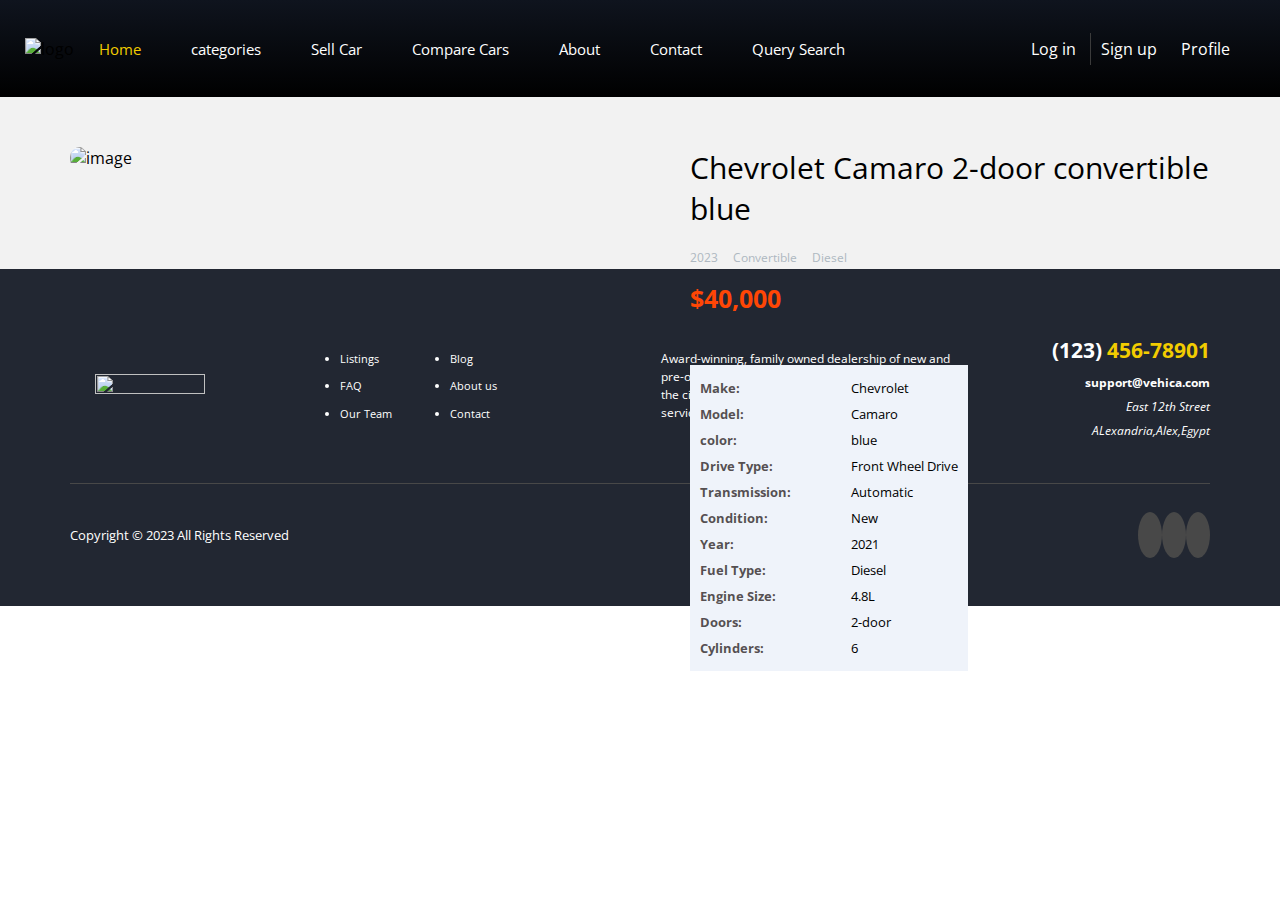
==== car-view.html @ 2817df25 "Upload The Design" ====
<!DOCTYPE html>
<html lang="en">

<head>
  <meta charset="UTF-8">
  <meta http-equiv="X-UA-Compatible" content="IE=edge">
  <meta name="viewport" content="width=device-width, initial-scale=1.0">
  <title>Car DSS Project</title>
  <!-- Render all elements normally -->
  <link rel="stylesheet" href="css/normalize.css">
  <!-- Fonts awesome library -->
  <link rel="stylesheet" href="css/all.min.css">
  <!-- main template css file -->
  <link rel="stylesheet" href="css/cars.css">
  <!-- Fonts -->
  <link rel="preconnect" href="https://fonts.googleapis.com">
  <link rel="preconnect" href="https://fonts.gstatic.com" crossorigin>
  <link
    href="https://fonts.googleapis.com/css2?family=Cairo:wght@700&family=Jomhuria&family=Open+Sans:wght@400;700&family=Work+Sans:wght@200;300;400;500;600;700;800&display=swap"
    rel="stylesheet">
</head>

<body>

  <!-- Start Header -->
  <header>
    <!-- <div class="container"> -->
    <a href="#" class="logo">
      <img src="images/logo.png" alt="logo">
    </a>
    <nav>
      <i class="fa-solid fa-bars toggle-menu"></i>
      <ul>
        <li><a class="active" href="index.html">Home</a></li>
        <li><a href="#categories">categories</a></li>
        <li><a href="Sell-Car.html">Sell Car</a></li>
        <li><a href="Compare-Cars.html">Compare Cars</a></li>
        <li><a href="#About">About</a></li>
        <li><a href="#contact">Contact</a></li>
        <li><a href="query.html">Query Search</a></li>
      </ul>
      <div class="form">
        <i class="fa-regular fa-user"></i>
        <a href="login.html">Log in</a>
        <a class="wall" href="sign-up.html">Sign up</a>
        <a href="profile.html">Profile</a>
      </div>
    </nav>
    <!-- </div> -->
  </header>
  <!-- End Header -->
  <!-- Start Car view  -->

  <div class="car-view">
    <div class="container">
      <div class="car-card">
        <img src="images/img-1.jpg" alt="image">
        <div class="car-info">
          <h2>Chevrolet Camaro 2-door convertible blue</h2>
          <ul class="active">
            <li>2023</li>
            <li>Convertible</li>
            <li>Diesel</li>
          </ul>
          <span>$40,000</span>
          <div class="car-details">
            <ul class="title">
              <li>Make:</li>
              <li>Model:</li>
              <li>color:</li>
              <li>Drive Type:</li>
              <li>Transmission:</li>
              <li>Condition:</li>
              <li>Year:</li>
              <li>Fuel Type:</li>
              <li>Engine Size:</li>
              <li>Doors:</li>
              <li>Cylinders:</li>
            </ul>
            <ul class="specs">
              <li>Chevrolet</li>
              <li>Camaro</li>
              <li>blue</li>
              <li>Front Wheel Drive</li>
              <li>Automatic</li>
              <li>New</li>
              <li>2021</li>
              <li>Diesel</li>
              <li>4.8L</li>
              <li>2-door</li>
              <li>6</li>
            </ul>
          </div>
        </div>
      </div>
    </div>
  </div>
  <!-- End Car view  -->
  <!-- Start Footer -->
  <div class="footer">
    <div class="container">
      <div class="content">
        <img src="images/logo.png" alt="">
        <ul>
          <li>Listings</li>
          <li>Blog</li>
          <li>FAQ</li>
          <li>About us</li>
          <li>Our Team</li>
          <li>Contact</li>
        </ul>
        <p>Award-winning, family owned dealership of new and pre-owned vehicles with several locations across the city.
          Lowest prices and the best customer service guaranteed.</p>
        <div class="info">
          <div class="phone">(123) <span> 456-78901 </span></div>
          <h4>support@vehica.com</h4>
          <address>East 12th Street <br> ALexandria,Alex,Egypt</address>
        </div>
      </div>
      <div class="bottom-footer">
        <p class="copyright"> Copyright &copy; 2023 All Rights Reserved</p>
        <div class="social-icons">
          <i class="fa-brands fa-facebook-f"></i>
          <i class="fa-brands fa-github"></i>
          <i class="fa-brands fa-linkedin-in"></i>
        </div>
      </div>
    </div>
  </div>
  <!-- End Footer -->

</body>

</html>
---- css/cars.css ----
/* Start Variables */
:root {
  --main-color: #f2cc00;
  --secondary-color: #ff4605;
  --section-padding: 60px;
}

/* End Variables */
/* Start global rules */
* {
  -webkit-box-sizing: border-box;
  -moz-box-sizing: border-box;
  box-sizing: border-box;
  padding: 0;
  margin: 0;
}

html {
  scroll-behavior: smooth;
}

body {
  font-family: "open sans", sans-serif;

}

ul {
  list-style: none;
}

input {
  outline: none;
  caret-color: var(--secondary-color);
}

a {
  text-decoration: none;
  color: inherit;
}

.container {
  padding-left: 15px;
  padding-right: 15px;
  margin-left: auto;
  margin-right: auto;
}

/* Small */
@media (min-width: 768px) {
  .container {
    width: 750px;
  }
}

/* Medium */
@media (min-width: 992px) {
  .container {
    width: 970px;
  }
}

/* Large */
@media (min-width: 1200px) {
  .container {
    width: 1170px;
  }
}

/* End global rules */
.main-heading {
  text-align: center;

}

.main-heading h2 {
  font-weight: normal;
  font-size: 40px;
  position: relative;
  margin-bottom: 70px;
  text-transform: uppercase;
}

.main-heading h2::before {
  content: "";
  position: absolute;
  left: 50%;
  transform: translateX(-50%);
  height: 2px;
  width: 100px;
  background-color: #333;
  bottom: -30px;

}

.main-heading h2::after {
  content: "";
  position: absolute;
  left: 50%;
  transform: translateX(-50%);
  width: 14px;
  height: 14px;
  border-radius: 50%;
  border: 2px solid #333;
  bottom: -38px;
  background-color: white;
}

.main-heading p {
  width: 550px;
  margin: 0 auto 100px;
  max-width: 100%;
  line-height: 2;
  color: #777;
}

/* End Components */
/* Start header */
header {
  position: relative;
  left: 0;
  width: 100%;
  position: sticky;
  display: flex;
  justify-content: space-between;
  align-items: center;
  min-height: 97px;
  background-image: linear-gradient(to top, #000000, #0f141e);
}

header .logo img {
  height: 80px;
  width: 110px;
  margin-left: 25px;
}

@media (max-width: 991px) {
  header .logo img {
    margin: 0;
    position: absolute;
    left: 50%;
    right: 50%;
    transform: translate(-50%, -50%);
  }
}

header nav {

  flex: 1;
  display: flex;
  align-items: center;
  justify-content: flex-start;
}

header nav .toggle-menu {
  color: var(--secondary-color);
  font-size: 22px;
  margin-left: 20px;
  cursor: pointer;
}

@media (min-width:992px) {
  header nav .toggle-menu {
    display: none;
  }

}

header nav ul {
  display: flex;
  position: relative;
  transition: 0.3s;
}




header nav ul a {
  padding: 25px;
  display: block;
  color: white;
  text-decoration: none;
  font-size: 15px;
  transition: 0.2s;
  position: relative;
  z-index: 2;
}



@media (max-width: 991px) {

  header nav ul {
    display: none;
  }

  header nav .bars .toggle-menu:hover+ul {
    display: flex;
    flex-direction: column;
    position: absolute;
    top: 70%;
    left: 0;
    width: 100%;
    background-color: rgb(0 0 0 / 50%);
  }

  header nav ul ul:hover {
    display: flex;
  }

  header nav ul a:hover {
    padding-left: 25px;
  }

  header nav ul a {
    padding: 15px !important;
  }

  header nav ul::before {
    content: "";
    border: 10px solid;
    border-color: transparent transparent var(--secondary-color) transparent;
    position: absolute;
    left: 20px;
    top: -20px;
  }
}


header nav ul a.active {
  color: var(--main-color);
}

header nav ul a:hover {
  color: var(--main-color);
  /* border-top: 1px solid var(--main-color); */
  padding-top: 20px;
}

nav .form {
  position: absolute;
  right: 0px;
  top: 50%;
  transform: translatey(-50%);
  margin-right: 40px;
}


header .form i {
  color: var(--main-color);
  position: absolute;
  font-size: 20px;
  top: 50%;
  transform: translateY(-50%);
  right: 225px;
}

@media (max-width: 991px) {
  header .form i {
    position: absolute;
    right: 0;
  }
}

nav .form a {
  text-decoration: none;
  padding: 5px 10px;
  color: white;
}

nav .form a:hover {
  color: var(--main-color);
}

@media (max-width: 991px) {
  nav .form a {
    display: none;
  }
}

nav .form .wall {
  border-left: 1px solid #3b3b3b;
}


/* End header */
/* Start Home */
.home {
  min-height: 100vh;
  background-color: black;
  background-image: url("../images/bg-suv.jpg");
  background-size: cover;
  position: relative;
}



.home .overlay {
  position: absolute;
  left: 0;
  top: 0;
  width: 100%;
  height: 100%;
  background-color: rgb(0 0 0 / 10%);
}

.home .box {
  position: absolute;
  left: 20%;
  top: 50%;
  transform: translateY(-50%);
  width: 50%;
  padding: 50px;
  color: white;
  display: flex;
  justify-content: flex-end;
  flex-direction: column;
}

@media (max-width: 767px) {
  .home .box {
    position: absolute;
    left: 0;
  }

  .home .box .text h2 {
    width: 400px;
    font-size: 20px;
    line-height: 1;

  }
}

.home .box .text {
  max-width: 400px;
}

.home .box .text h2 {
  font-size: 50px;
  font-weight: normal;
  line-height: 1.5;
  margin-bottom: 20px;
}

.home .box .text span {
  color: var(--main-color);
  font-weight: bold;
  line-break: auto;
}

.home .box .search-box {
  width: 300px;
  height: 350px;
  background-color: white;
  position: relative;
  border-radius: 5%;
  box-shadow: 5px 5px #6c6253;
}

.home .box .search-box ul {
  color: black;
  display: flex;
  justify-content: space-evenly;
  text-align: center;
  margin-bottom: 30px;
  cursor: pointer;
}

.home .box .search-box ul li {
  padding: 15px 36px;
  font-weight: normal;
  font-size: 15px;
  transition: 0.3s;
  border-bottom: 1px solid #3b3b3b30;
}

.home .box .search-box ul li:hover {
  color: var(--main-color);
}

.home .box .search-box ul li.active {
  border-right: 1px solid #3b3b3b30;
  border-left: 1px solid #3b3b3b30;
}

.home .box .search-box .dropbox {
  border-bottom: 1px solid #3b3b3b30;
}

.home .box .search-box select {
  display: flex;
  flex-wrap: wrap;
  width: 230px;
  padding: 10px 15px;
  margin: 20px 35px;
  font-weight: normal;
  font-size: 12px;
  background-color: unset;
  color: black;
  border-radius: 6px;
  outline-color: var(--main-color);
}


.home .box .search-box .search {
  position: absolute;
  left: 50%;
  top: 87%;
  transform: translate(-50%, -50%);
  padding: 15px 20px;
  background-color: #f2cc00;
  text-decoration: none;
  border: none;
  border-radius: 10px;
  cursor: pointer;
  color: black;
  transition: 0.3s;
}

.home .box .search-box .search:hover {
  opacity: 0.85;
}

/* End Home */
/* Start popular listing  */
.popular-listing {
  padding-top: var(--section-padding);
  padding-bottom: var(--section-padding);
}


.popular-listing .container .text {
  display: flex;
  justify-content: space-between;
  margin-bottom: 30px;
}

.popular-listing .container .text h2 {
  font-size: 40px;
  font-weight: bold;
}

.popular-listing .container .text ul {
  display: flex;
  justify-content: flex-end;
  align-items: center;
}

.popular-listing .container .text p {
  text-decoration: none;
  font-size: 15px;
  color: black;
  padding: 14px 40px;
  margin-right: 20px;
  background-color: #eff0f1;
  border: 1px solid #eff0f1;
  border-radius: 16px;
  border: 1px solid var(--secondary-color);
  background-color: #ffece6;
}

.popular-listing .container .text ul button:hover {
  border: 1px solid var(--secondary-color);
  background-color: #ffece6;
}

.popular-listing .container .text ul button:focus {
  border: 1px solid var(--secondary-color);
  color: var(--secondary-color);
  background-color: #ffece6;
}

.popular-listing .container .imgs-container {
  display: flex;
  flex-wrap: wrap;
  justify-content: space-evenly;
}

.popular-listing .container .imgs-container .box {
  margin-top: 10px;
  margin-bottom: 10px;
  overflow: hidden;
  border-radius: 10px;
}

.popular-listing .container .imgs-container .box a {
  text-decoration: none;
  color: white;
}

.popular-listing .container .imgs-container .box img {
  width: 250px;
  border-radius: 5% 5% 0 0;
  transition: 0.5s;
}

.popular-listing .container .imgs-container .box img:hover {
  transform: scale(1.1);
}

.popular-listing .container .imgs-container .box .caption {
  color: white;
  background-color: #222732;
  margin-top: -4px;
  border-radius: 0 0 10px 10px;
  position: relative;
  z-index: 2;
}

.popular-listing .container .imgs-container .box .caption h4 {
  font-weight: normal;
  padding: 15px 10px;
  width: 250px;
  overflow: hidden;
}

.popular-listing .container .imgs-container .box .caption span {
  font-weight: bold;
  padding: 10px;
}

.popular-listing .container .imgs-container .box .caption span::before {
  content: '$';
  position: relative;
}

.popular-listing .container .imgs-container .box .caption ul {
  display: flex;
  justify-content: space-between;
  padding: 15px 5px;
  border-top: 1px solid #3b3b3b;
  margin: 10px;
  font-size: 12px;
}

.popular-listing .container .imgs-container .box li {
  padding: 5px 10px;
}

.popular-listing .container .imgs-container .box .caption ul li.active {
  background-color: var(--main-color);
  border-radius: 6px;
  color: black;
}

/* End popular listing  */
/* Start used-cars */
.used-cars {
  padding-top: var(--section-padding);
  padding-bottom: var(--section-padding);
  background-color: #eff3fa;
}

.used-cars .container .text {
  display: flex;
  justify-content: space-between;
  margin-bottom: 30px;
}

.used-cars .container .text h2 {
  font-size: 40px;
  font-weight: bold;
}

.used-cars .container .text ul {
  display: flex;
  justify-content: flex-end;
  align-items: center;
}

.used-cars .container .text p {
  text-decoration: none;
  font-size: 20px;
  color: black;
  padding: 14px 40px;
  margin-right: 20px;
  background-color: white;
  border-radius: 16px;
}

.used-cars .container .text ul button:hover {
  border: 1px solid var(--secondary-color);
  background-color: #ffece6;
}

.used-cars .container .text ul button:focus {
  border: 1px solid var(--secondary-color);
  color: var(--secondary-color);
  background-color: #ffece6;
}

.used-cars .container .imgs-container {
  display: flex;
  flex-wrap: wrap;
  justify-content: space-evenly;
}

.used-cars .container .imgs-container .box {
  margin-top: 10px;
  margin-bottom: 10px;
  overflow: hidden;
  border-radius: 10px;
}

.used-cars .container .imgs-container .box a {
  text-decoration: none;
  color: white;
}

.used-cars .container .imgs-container .box img {
  width: 250px;
  border-radius: 5% 5% 0 0;
  transition: 0.5s;
}

.used-cars .container .imgs-container .box img:hover {
  transform: scale(1.1);
}

.used-cars .container .imgs-container .box .caption {
  color: white;
  background-color: #222732;
  margin-top: -4px;
  border-radius: 0 0 10px 10px;
  position: relative;
  z-index: 2;
}

.used-cars .container .imgs-container .box .caption h4 {
  font-weight: normal;
  padding: 15px 10px;
  width: 250px;
  overflow: hidden;
}

.used-cars .container .imgs-container .box .caption span {
  font-weight: bold;
  padding: 10px;
}

.used-cars .container .imgs-container .box .caption span::before {
  content: '$';
  position: relative;
}

.used-cars .container .imgs-container .box .caption ul {
  display: flex;
  justify-content: space-between;
  padding: 15px 5px;
  border-top: 1px solid #3b3b3b;
  margin: 10px;
  font-size: 12px;
}

.used-cars .container .imgs-container .box li {
  padding: 5px 10px;
}

.used-cars .container .imgs-container .box .caption ul li.active {
  background-color: var(--main-color);
  border-radius: 6px;
  color: black;
}

.used-cars .container i {
  margin: 10px;
  position: relative;
  background-color: white;
  cursor: pointer;
}

.used-cars .fa-angle-left {
  left: 20px;
  padding: 10px 15px;
  border-radius: 50%;
}

.used-cars .fa-angle-right {
  left: 5px;
  padding: 10px 15px;
  border-radius: 50%;
}

.about {
  padding-top: var(--section-padding);
  padding-bottom: var(--section-padding);
}

.about .content {
  display: flex;
  justify-content: space-evenly;
  text-align: center;
  padding: 50px 15%;
}

.about .content .text {
  width: 250px;
}

.about .content .text i {
  font-size: 30px;
  margin-bottom: 50px;
  padding: 10px 10px;
  border-radius: 30%;
}

.about .content .text i.fa-award {
  background-color: #ffece6;
  color: var(--secondary-color);
}

.about .content .text i.fa-people-group {
  background-color: #ecffe6;
  color: #49df0b;
}

.about .content .text i.fa-money-bill-1-wave {
  background-color: #e6f1ff;
  color: #0575ff;
}

.about .content .text h4 {
  font-weight: bold;
  margin-bottom: 20px;
}

.about .content .text p {
  font-weight: normal;
  font-size: 13px;
  color: #777;
  line-height: 1.5;
  text-align: center;
}

/* End used-cars */
/* Start Contact */
.contact {
  padding-top: var(--section-padding);
  padding-bottom: var(--section-padding);
  background-color: #eff3fa;
}

.contact .content {
  display: flex;
  justify-content: space-between;
}

@media (max-width: 767px) {
  .contact .content {
    flex-direction: column;
  }
}

.contact .content form {
  flex-basis: 70%;
}

.contact .content form .main-input {
  display: block;
  padding: 20px;
  border: 1px solid #ccc;
  margin-bottom: 30px;
  width: 100%;
}

.contact .content form .main-input:focus {
  outline: none;
}

.contact .content form textarea.main-input {
  height: 200px;
}

.contact .content form input[type=submit] {
  background-color: var(--main-color);
  color: white;
  padding: 20px;
  border: none;
  display: flex;
  margin-left: auto;
  text-transform: uppercase;
  cursor: pointer;
  border-radius: 10px;
}

.contact .content .info {
  flex-basis: 25%;
}

@media (max-width: 767px) {
  .contact .content .info {
    order: -1;
    text-align: center;
  }
}

.contact .content .info h4 {
  text-transform: uppercase;
  font-weight: 500;
  margin-bottom: 30px;
  font-size: 18px;
}

.contact .content .info .phone {
  display: block;
  color: #777;
  margin-bottom: 10px;
}

.contact .content .info h4:nth-of-type(2) {
  margin-top: 90px;
}

@media (max-width: 767px) {
  .contact .content .info h4:nth-of-type(2) {
    margin-top: 30px;
  }
}

.contact .content .info address {
  color: #777;
  line-height: 2;
}

@media (max-width: 767px) {
  .contact .content .info address {
    margin-bottom: 20px;
  }
}

/* End Contact */
/* Start Footer */
.footer {
  padding-top: var(--section-padding);
  padding-bottom: var(--section-padding);
  background-color: #222732;
}

.footer .container .content {
  display: flex;
  justify-content: space-between;
  align-items: center;
  color: white;
}

.footer .container .content img {
  height: 100%;
  width: 110px;
  margin-left: 25px;
}

.footer .container .content ul {
  display: grid;
  grid-template-columns: repeat(2, 110px);
  margin-left: 35px;
  font-size: 11px;
  list-style-type: disc;
  line-height: 2.5;
}


.footer .container .content p {
  font-size: 12px;
  width: 291px;
  line-height: 1.5;
  text-align: left;
}

.footer .container .content .info {
  line-height: 2;
  font-size: 12px;
  font-weight: normal;
  text-align: right;
}

.footer .container .content .phone {
  font-size: 21px;
  font-weight: bold;
}

.footer .container .content .phone span {
  color: var(--main-color);
}

.footer .container .bottom-footer {
  display: flex;
  justify-content: space-between;
  align-items: center;
  margin-top: 40px;
  padding-top: 40px;
  border-top: 1px solid #484848;
  color: white;
}

.footer .container .bottom-footer .copyright {
  font-size: 13px;
}

.footer .container .bottom-footer .social-icons i {
  width: 40px;
  height: 40px;
  padding: 12px;
  background-color: #484848;
  border-radius: 50%;
  text-align: center;
}

/* End Footer */

/* Start login  */
.login-page {
  padding-top: var(--section-padding);
  padding-bottom: var(--section-padding);
  background-color: #eff3fa;
}

.login-page .login {
  text-align: center;
}

.login-page .login h2 {
  font-size: 40px;
  font-weight: 900;
  margin-bottom: 10px;
}

.login-page .login p {
  font-size: 14px;
  font-weight: normal;
  margin-bottom: 70px;
}

.login-page .login form {
  display: flex;
  flex-direction: column;
  width: 35%;
  margin: 20px auto;
}

.login-page .login form .input {
  margin-bottom: 20px;
  height: 45px;
  padding: 10px 20px;
  border-radius: 10px;
  caret-color: var(--secondary-color);
  border: none;
}

.login-page .login .forget-password {
  font-size: 14px;
  margin-bottom: 80px;
}

.login-page .login .forget-password a {
  margin-left: 170px;
  color: black;
}

.login-page .login input[type=submit] {
  padding: 14px 40px;
  background-color: var(--secondary-color);
  color: white;
  border: none;
  border-radius: 7px;
  cursor: pointer;
  transition: 0.3s;
}

.login-page .login input[type=submit]:hover {
  opacity: 0.7;
}

/* End login  */
/* Start SignUp  */
.signup-page {
  padding-top: var(--section-padding);
  padding-bottom: var(--section-padding);
  background-color: #eff3fa;
}

.signup-page .signup {
  text-align: center;
}

.signup-page .signup h2 {
  font-size: 40px;
  font-weight: 900;
  margin-bottom: 10px;
}

.signup-page .signup p {
  font-size: 14px;
  font-weight: normal;
  margin-bottom: 70px;
}

.signup-page .signup form {
  display: flex;
  flex-direction: column;
  width: 35%;
  margin: 20px auto;
}

.signup-page .signup form .input {
  margin-bottom: 20px;
  height: 45px;
  padding: 10px 20px;
  border-radius: 10px;
  caret-color: var(--secondary-color);
  border: none;
}


.signup-page .signup input[type=submit] {
  padding: 14px 40px;
  margin-left: 45px;
  background-color: var(--secondary-color);
  color: white;
  border: none;
  border-radius: 7px;
  cursor: pointer;
  transition: 0.3s;
}

.signup-page .signup input[type=submit]:hover {
  opacity: 0.7;
}

/* End SignUp  */
/* Start Compare */
.compare {
  padding-top: 20px;
  padding-bottom: var(--section-padding);
  background-color: #f2f2f2;
  margin-bottom: 20px;
}

.compare .container {
  position: relative;
}

.compare .text h2 {
  font-size: 50px;
}

.compare .text p {
  font-size: 15px;
  padding-left: 8px;
}


.compare .my-form {
  display: flex;
  justify-content: space-between;
  margin-bottom: 30px;
  margin-top: 30px;
}

.compare .first-car {
  width: 50%;
  background-image: linear-gradient(to bottom, #f2cc00 34%, white 34%, white);
  padding: 2rem;
  border-radius: 8px;
}

.compare .first-car img {
  max-width: 100%;
  transform: scaleX(-1);

}

.compare .first-car h2 {
  font-size: 36px
}

.compare .first-car form {
  display: flex;
  flex-direction: column;
  max-width: 100%;
}

.compare .first-car form select {
  margin-top: 20px;
  height: 56px;
  padding: 16px;
  border-radius: 5px;
  outline-color: var(--main-color);
}

.compare .second-car {
  width: 50%;
  margin-left: 3.5rem;
  background-image: linear-gradient(to bottom, #f2cc00 34%, white 34%, white);
  padding: 2rem;
  border-radius: 8px;
}

.compare .second-car img {
  max-width: 100%;

}

.compare .second-car h2 {
  font-size: 36px
}

.compare .second-car form {
  display: flex;
  flex-direction: column;
  max-width: 100%;
}

.compare .second-car form select {
  margin-top: 20px;
  height: 56px;
  padding: 16px;
  border-radius: 5px;
  outline-color: var(--main-color);
}

.compare a button {
  position: absolute;
  left: 50%;
  transform: translateX(-50%);
  font-size: 25px;
  font-weight: bold;
  padding: 10px 45px;
  background-color: #b29fc4;
  color: white;
  border: none;
  border-radius: 5px;
  cursor: pointer;
  transition: 0.3s;
}

.compare a button:hover {
  background-color: #7a26cb;
}

/* End Compare */
/* Start Compare result */
.Compare-result {
  padding-top: 20px;
  padding-bottom: var(--section-padding);
  background-color: white;
}

.Compare-result .text {
  margin-bottom: 30px;
}

.Compare-result .text h2 {
  font-size: 50px;
}

.Compare-result .text p {
  font-size: 15px;
  padding-left: 8px;
}

.Compare-result .result-box {
  display: flex;
  justify-content: space-between;
}

.Compare-result .result-box .first-result {
  width: 50%;
}

.Compare-result .result-box .first-result .img-box {
  overflow: hidden;
  position: relative;
  border-radius: 5px;
}

.Compare-result .result-box .first-result .img-box:hover h4 {
  bottom: 0;
}


.Compare-result .result-box .first-result img {
  max-width: 100%;
  width: 100%;
  border-radius: 5px;
  height: 25em;
  transition: 0.3s;
}

.Compare-result .result-box .first-result .img-box:hover img {
  transform: scale(1.1);
}


.Compare-result .result-box .first-result h4 {
  width: 100%;
  position: absolute;
  left: 0;
  bottom: -100px;
  font-size: 28px;
  font-weight: normal;
  height: 80px;
  transition: 0.3s;
  color: white;
  padding: 5px 0px 10px 20px;
  backdrop-filter: blur(8px);
  border-radius: 0 0 5px 5px;
}

.Compare-result .result-box .first-result .specs {
  background-color: white;
  padding: 20px 0;
}

.Compare-result .result-box .first-result .specs label {
  font-size: 15px;
  font-weight: bold;
  padding: 0 27px;
  text-transform: uppercase;
}

.Compare-result .result-box .first-result .specs div {
  background-color: #f2f2f2;
  font-size: 17px;
  padding: 20px;
  width: 50%;
  margin: 10px 25px;
  color: var(--secondary-color);
  border-radius: 15px;
}

.Compare-result .result-box .second-result {
  width: 50%;
  margin-left: 4.5rem;
}

.Compare-result .result-box .second-result .img-box {
  overflow: hidden;
  position: relative;
  border-radius: 5px;
}

.Compare-result .result-box .second-result .img-box:hover h4 {
  bottom: 0;
}

.Compare-result .result-box .second-result img {
  max-width: 100%;
  width: 100%;
  border-radius: 5px;
  height: 25em;
  transition: 0.3s;
}

.Compare-result .result-box .second-result .img-box:hover img {
  transform: scale(1.1);
}


.Compare-result .result-box .second-result h4 {
  width: 100%;
  position: absolute;
  left: 0;
  bottom: -100px;
  font-size: 28px;
  font-weight: normal;
  height: 80px;
  transition: 0.3s;
  color: white;
  padding: 5px 0px 10px 20px;
  backdrop-filter: blur(8px);
  border-radius: 0 0 5px 5px;
}

.Compare-result .result-box .second-result .specs {
  background-color: white;
  padding: 20px 0;
}

.Compare-result .result-box .second-result .specs label {
  font-size: 15px;
  font-weight: bold;
  padding: 0 27px;
  text-transform: uppercase;
}

.Compare-result .result-box .second-result .specs div {
  background-color: #f2f2f2;
  font-size: 17px;
  padding: 20px;
  width: 50%;
  margin: 10px 25px;
  color: var(--secondary-color);
  border-radius: 15px;
}

/* End Compare result */
/* Start Sell-car */
.sell-car {
  padding-top: 20px;
  padding-bottom: var(--section-padding);
  background-color: white;
}

.sell-car .container {
  position: relative;
}

.sell-car form {
  width: 65%;
}

.sell-car form .vehicle {
  width: 120%;
}

.sell-car form h4 {
  font-size: 20px;
  margin: 20px 0
}

.sell-car form .vehicle select {
  width: 25%;
  padding: 7px;
  margin: 10px 8px;
  outline-color: var(--secondary-color);
  border: none;
  border-radius: 10px;
  background-color: #f2f2f2;
}


.sell-car form .personal .info {
  display: flex;
  flex-wrap: wrap;
  justify-content: space-between;
  max-width: 100%;
}

.sell-car form .personal .info-box {
  margin: 15px 10px;

}

.sell-car form .personal .info-box p {
  margin-bottom: 10px;
}

.sell-car form .personal .info-box input[type=text] {
  padding: 10px 15px;
  width: 106%;
  outline: none;
  border: none;
  border-radius: 10px;
  background-color: #f2f2f2;
}

.sell-car form .personal .info-box input[type=email] {
  padding: 10px 15px;
  width: 106%;
  outline: none;
  border: none;
  border-radius: 10px;
  background-color: #f2f2f2;
}

.sell-car form .price {
  margin-bottom: 40px;
}

.sell-car form .price .info-box {
  margin: 15px 10px;
}

.sell-car form .price .info-box p {
  margin-bottom: 10px;
}

.sell-car form .price .info-box input[type=text] {
  padding: 10px 15px;
  outline: none;
  border: none;
  border-radius: 10px;
  background-color: #f2f2f2;
}

/* .sell-car form .description .main-input {
  height: 150px;
  width: 60%;
  outline: none;
  padding: 10px;
  margin: 15px 10px;
  caret-color: var(--secondary-color);
} */


.sell-car .container input[type=image] {
  width: 500px;
  position: absolute;
  left: 50%;
  top: 0;
  transform: translatex(50%);
  border-radius: 15px;
}

.sell-car .container input[type=submit] {
  background-color: var(--secondary-color);
  color: white;
  padding: 20px 40px;
  margin: 40px 0;
  border: none;
  border-radius: 5px;
  cursor: pointer;
  transition: 0.3s;
}

.sell-car .container input[type=submit]:hover {
  opacity: 0.7;
}

/* End Sell-car */
/* Start Search */
.search {
  padding-top: 20px;
  padding-bottom: var(--section-padding);
  background-color: #eff3fa;
  /* background-image: linear-gradient(to bottom, #eff3fa 13%, white 13%); */
}

.search .container {
  position: relative;
}

.search h4 {
  font-weight: normal;
}

.search .filter {
  display: flex;
  flex-wrap: wrap;
  justify-content: space-between;
  border-bottom: 1px solid #ddd;
  padding-bottom: 40px;
}

.search .filter select {
  width: 18%;
  margin: 10px 0;
  padding: 10px;
  font-size: 12px;
  border-radius: 10px;
  font-weight: normal;
  color: #6c6253;
  border: none;
  outline-color: var(--secondary-color);
}

.search .bottom-filter {
  display: flex;
  justify-content: space-between;
  align-items: center;
  margin: 25px 0 0 0;
  padding-bottom: 23px;
  border-bottom: 1px solid #ddd;
}

.search .bottom-filter ul {
  display: flex;
}

.search .bottom-filter ul li {
  margin-right: 25px;
  font-size: 16px;
  cursor: pointer;
}

.search .bottom-filter ul li:hover {
  color: var(--secondary-color);
}

.search .bottom-filter ul span {
  color: #aeb8c1;
}

.search .bottom-filter .word-filter {
  position: relative;
}

.search .bottom-filter .word-filter input {
  padding: 8px 15px;
  border: none;
  border-radius: 8px;
  font-size: 13px;
}

.search .bottom-filter .word-filter i {
  position: absolute;
  right: 7px;
  top: 7px;
}


.search-result {
  display: flex;
  flex-direction: column;
  margin-top: 40px;
  padding: 10px 15px;
}

.search-result h3 {
  font-size: 25px;
  margin-bottom: 40px;
}

.search-result .search-box .content {
  display: flex;
  border: 1px solid #3b3b3b1f;
  width: 70%;
  padding: 10px 0 10px 15px;
  margin-bottom: 10px;
  border-radius: 10px;
  background-color: white;
}

.search-result .search-box .content:hover {
  border-color: var(--secondary-color);
}

.search-result .search-box img {
  width: 170px;
  height: 110px;
  border-radius: 10px;
  margin-bottom: 20px;
}

.search-result .search-box .info {
  margin-left: 35px;
}

.search-result .search-box .info h4 {
  font-weight: bold;
  padding: 10px 0;
}

.search-result .search-box .info p {
  font-size: 10px;
  color: #aeb8c1;
}

.search-result .search-box .info ul {
  display: flex;
  margin-top: 20px;
}

.search-result .search-box .info ul li {
  margin-right: 5px;
  font-size: 11px;
  color: #aeb8c1;
  padding: 5px 5px;
}

.search-result .search-box .info ul li.active {
  background-color: var(--secondary-color);
  color: white;
  border-radius: 5px;
}

.search-result .search-box .price {
  margin-left: 95px;
  margin-top: 63px;
  font-size: 25px;
  padding: 0 10px;
  font-weight: bold;
  color: var(--secondary-color);
  align-self: flex-start;
}

.search .slider {
  display: flex;
  justify-content: center;
  align-items: center;
  margin-top: 40px;
}

.search .slider .prev,
.search .slider .next {
  cursor: pointer;
}



.search .slider ul {
  display: flex;
  align-items: center;
  margin: 0 20px;
}

.search .slider ul li {
  margin-left: 5px;
  cursor: pointer;
  padding: 7px 14px;
  border-radius: 50%;
  text-align: center;
  font-family: sans-serif;
  transition: 0.3s;
}

.search .slider ul li:hover {
  color: var(--secondary-color);
}

.search .slider ul li.active {
  margin-left: 0;
  background-color: #ffece6;
  color: var(--secondary-color);
}


/* End Search */

/* Start Car view  */
.car-view {
  padding-top: 50px;
  padding-bottom: 100px;
  background-color: #f2f2f2;
}

.car-view .container {
  position: relative;
}

.car-view .car-card img {
  width: 50%;
  border-radius: 10px;
}

.car-view .car-card .car-info {
  margin-left: 50px;
  position: absolute;
  left: 50%;
  top: 0;
}

.car-view .car-card .car-info h2 {
  font-weight: normal;
  font-size: 30px;
  margin-bottom: 20px;
}

.car-view .car-card .car-info .active {
  display: flex;
  margin-bottom: 15px;
}

.car-view .car-card .car-info .active li {
  margin-right: 15px;
  font-size: 12px;
  color: #aeb8c1;
}

.car-view .car-card .car-info span {
  font-size: 25px;
  font-weight: bold;
  color: var(--secondary-color);
}

.car-view .car-card .car-info .car-details {
  display: flex;
  margin-top: 50px;
  padding: 10px;
  background-color: #eff3fa;
  width: fit-content;
  line-height: 2;
  font-size: 13px;
}

.car-view .car-card .car-info .car-details .title {
  margin-right: 60px;
  font-weight: bold;
  color: #322a2ad1;
}

/* End Car view  */
/* Start Profile */
.profile {
  padding-top: var(--section-padding);
  padding-bottom: var(--section-padding);
  background-image: linear-gradient(to bottom, #eff3fa 17%, white 17%);
}

.profile .title {
  display: flex;
  justify-content: space-between;
  margin-bottom: 30px;
}

.profile .title h4 {
  font-size: 30px;
}

.profile .title button {
  text-decoration: none;
  border: 1px solid #ddd;
  background-color: white;
  padding: 10px;
  font-size: 13px;
  margin-right: 200px;
  border-radius: 5px;
  cursor: pointer;
}

.profile .title button:hover {
  border-color: var(--secondary-color);
  background-color: #ffece6;
}

.profile h3 {
  margin: 100px 0 30px 20px;
  border-bottom: 1px solid var(--secondary-color);
  width: fit-content;
  padding-bottom: 20px;
  font-weight: normal;
}



.profile .details {
  display: flex;
  flex-direction: column;
  padding: 40px 0 40px 80px;
  background-color: #eff3fa;
  width: 90%;
}

.profile .details p {
  margin-bottom: 30px;
  font-weight: bold;
}

.profile .details label {
  margin-bottom: 15px;
  font-size: 15px;
}

.profile .details input {
  padding: 10px 20px;
  border: none;
  margin-bottom: 20px;
  width: 350px;
  border-radius: 5px;
  box-shadow: 1px 1px 0px 0px rgba(196, 196, 196, 0.24);
}


.profile .details button {
  width: 20%;
  padding: 15px 20px;
  margin-top: 50px;
  background-color: var(--secondary-color);
  color: white;
  border: none;
  border-radius: 5px;
  cursor: pointer;
}

.profile .delete {
  margin-top: 20px;
  border: none;
  color: var(--secondary-color);
  cursor: pointer;
  background-color: unset;
}

/* End Profile */

/* Start Query  */
.query {
  padding-top: var(--section-padding);
  padding-bottom: var(--section-padding);
}

/* End Query  */
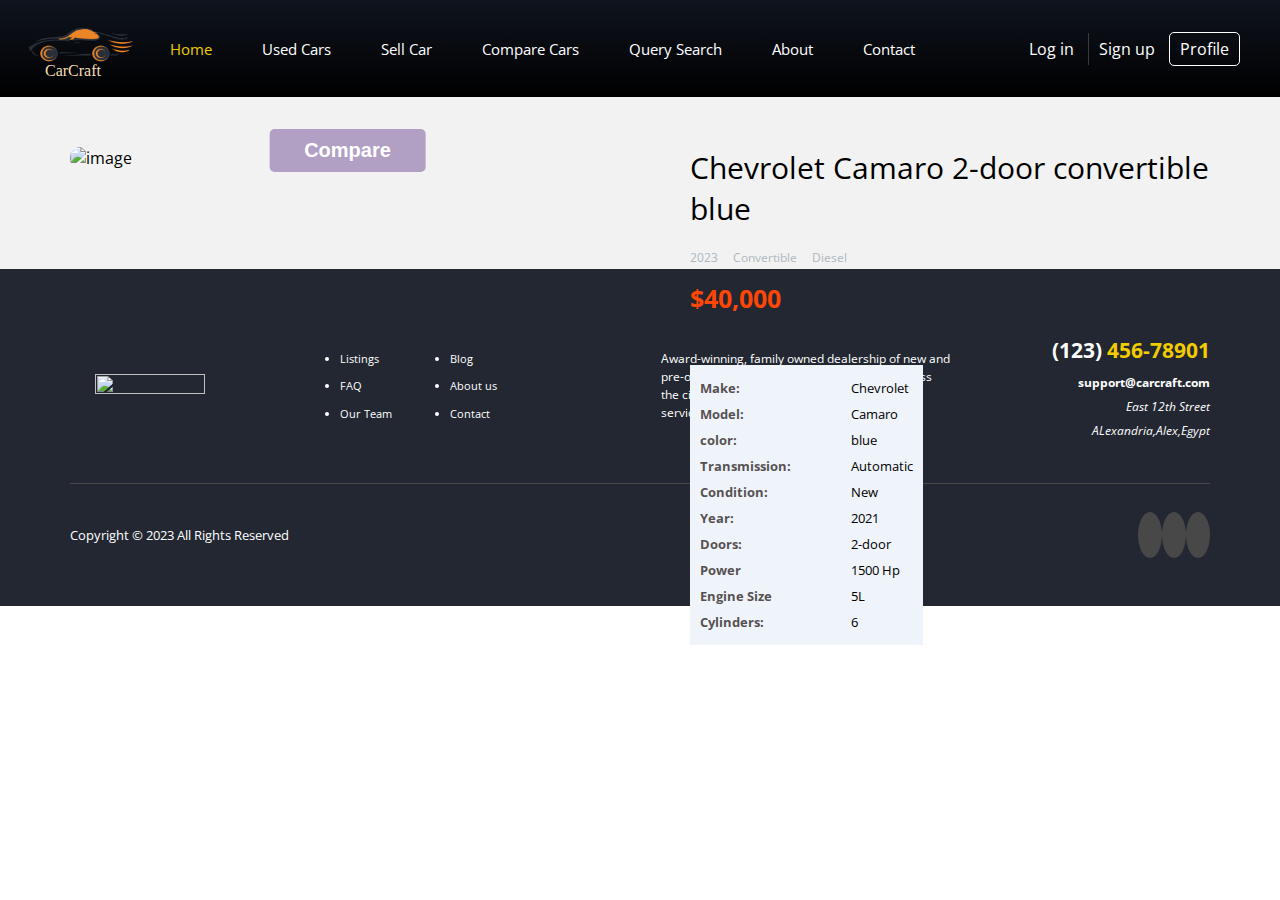
==== commit dd7b1362: "Upload The Design" ====
--- a/car-view.html
+++ b/car-view.html
@@ -24,29 +24,28 @@
 
   <!-- Start Header -->
   <header>
-    <!-- <div class="container"> -->
-    <a href="#" class="logo">
-      <img src="images/logo.png" alt="logo">
+    <a href="index.html" class="logo">
+      <img src="images/favpng_sports-car-logo.png" alt="logo">
+      <p>CarCraft</p>
     </a>
     <nav>
       <i class="fa-solid fa-bars toggle-menu"></i>
       <ul>
         <li><a class="active" href="index.html">Home</a></li>
-        <li><a href="#categories">categories</a></li>
+        <li><a href="#used-cars">Used Cars</a></li>
         <li><a href="Sell-Car.html">Sell Car</a></li>
         <li><a href="Compare-Cars.html">Compare Cars</a></li>
+        <li><a href="query.html">Query Search</a></li>
         <li><a href="#About">About</a></li>
         <li><a href="#contact">Contact</a></li>
-        <li><a href="query.html">Query Search</a></li>
       </ul>
       <div class="form">
         <i class="fa-regular fa-user"></i>
         <a href="login.html">Log in</a>
         <a class="wall" href="sign-up.html">Sign up</a>
-        <a href="profile.html">Profile</a>
+        <a class="prof" href="profile.html">Profile</a>
       </div>
     </nav>
-    <!-- </div> -->
   </header>
   <!-- End Header -->
   <!-- Start Car view  -->
@@ -55,6 +54,7 @@
     <div class="container">
       <div class="car-card">
         <img src="images/img-1.jpg" alt="image">
+        <a href="Compare-Cars.html"><button>Compare</button></a>
         <div class="car-info">
           <h2>Chevrolet Camaro 2-door convertible blue</h2>
           <ul class="active">
@@ -68,26 +68,24 @@
               <li>Make:</li>
               <li>Model:</li>
               <li>color:</li>
-              <li>Drive Type:</li>
               <li>Transmission:</li>
               <li>Condition:</li>
               <li>Year:</li>
-              <li>Fuel Type:</li>
-              <li>Engine Size:</li>
               <li>Doors:</li>
+              <li>Power</li>
+              <li>Engine Size</li>
               <li>Cylinders:</li>
             </ul>
             <ul class="specs">
               <li>Chevrolet</li>
               <li>Camaro</li>
               <li>blue</li>
-              <li>Front Wheel Drive</li>
               <li>Automatic</li>
               <li>New</li>
               <li>2021</li>
-              <li>Diesel</li>
-              <li>4.8L</li>
               <li>2-door</li>
+              <li>1500 Hp</li>
+              <li>5L</li>
               <li>6</li>
             </ul>
           </div>
@@ -113,7 +111,7 @@
           Lowest prices and the best customer service guaranteed.</p>
         <div class="info">
           <div class="phone">(123) <span> 456-78901 </span></div>
-          <h4>support@vehica.com</h4>
+          <h4>support@carcraft.com</h4>
           <address>East 12th Street <br> ALexandria,Alex,Egypt</address>
         </div>
       </div>
--- a/css/cars.css
+++ b/css/cars.css
@@ -114,7 +114,36 @@
 }
 
 /* End Components */
+.up {
+  position: fixed;
+  bottom: 19px;
+  left: 20px;
+  background-color: #42a5f5;
+  color: white;
+  font-weight: bold;
+  font-size: 30px;
+  padding: 5px 10px;
+  font-family: Arial, Tahoma;
+  cursor: pointer;
+  border-radius: 50%;
+  transition: 0.2s;
+}
+
+.up.show {
+  right: 10px;
+}
+
 /* Start header */
+.bar header {
+  position: absolute;
+  left: 0;
+  width: 100%;
+  display: flex;
+  justify-content: space-between;
+  align-items: center;
+  min-height: 97px;
+}
+
 header {
   position: relative;
   left: 0;
@@ -128,9 +157,21 @@
 }
 
 header .logo img {
+  position: relative;
   height: 80px;
   width: 110px;
   margin-left: 25px;
+  margin-right: 10px;
+  z-index: 1;
+}
+
+header .logo p {
+  position: absolute;
+  z-index: 1;
+  top: 62px;
+  left: 45px;
+  color: wheat;
+  font-family: cursive;
 }
 
 @media (max-width: 991px) {
@@ -144,7 +185,6 @@
 }
 
 header nav {
-
   flex: 1;
   display: flex;
   align-items: center;
@@ -232,7 +272,6 @@
 
 header nav ul a:hover {
   color: var(--main-color);
-  /* border-top: 1px solid var(--main-color); */
   padding-top: 20px;
 }
 
@@ -242,6 +281,7 @@
   top: 50%;
   transform: translatey(-50%);
   margin-right: 40px;
+  z-index: 1;
 }
 
 
@@ -279,6 +319,11 @@
 
 nav .form .wall {
   border-left: 1px solid #3b3b3b;
+}
+
+nav .form .prof {
+  border: 1px solid;
+  border-radius: 5px;
 }
 
 
@@ -349,7 +394,7 @@
 
 .home .box .search-box {
   width: 300px;
-  height: 350px;
+  height: 300px;
   background-color: white;
   position: relative;
   border-radius: 5%;
@@ -386,7 +431,7 @@
   border-bottom: 1px solid #3b3b3b30;
 }
 
-.home .box .search-box select {
+.home .box .search-box #all-makes {
   display: flex;
   flex-wrap: wrap;
   width: 230px;
@@ -400,10 +445,28 @@
   outline-color: var(--main-color);
 }
 
+.home .box .search-box .price {
+  display: flex;
+  justify-content: space-evenly;
+  margin-bottom: 15px;
+}
+
+.home .box .search-box .price select {
+  width: fit-content;
+  padding: 10px 15px;
+  margin: 10px -18px;
+  font-weight: normal;
+  font-size: 12px;
+  background-color: unset;
+  color: black;
+  border-radius: 6px;
+  outline-color: var(--main-color);
+}
+
 
 .home .box .search-box .search {
   position: absolute;
-  left: 50%;
+  left: 45%;
   top: 87%;
   transform: translate(-50%, -50%);
   padding: 15px 20px;
@@ -417,6 +480,23 @@
 }
 
 .home .box .search-box .search:hover {
+  opacity: 0.85;
+}
+
+.home .box .search-box .query {
+  color: black;
+  position: absolute;
+  right: 23%;
+  bottom: 5%;
+  font-size: 25px;
+  padding: 11px 10px;
+  background-color: #7235eb;
+  border-radius: 10px;
+  cursor: pointer;
+  transition: 0.3s;
+}
+
+.home .box .search-box .query:hover {
   opacity: 0.85;
 }
 
@@ -550,6 +630,11 @@
   background-color: #eff3fa;
 }
 
+.used-cars .container {
+  display: flex;
+  flex-direction: column;
+}
+
 .used-cars .container .text {
   display: flex;
   justify-content: space-between;
@@ -590,8 +675,8 @@
 
 .used-cars .container .imgs-container {
   display: flex;
-  flex-wrap: wrap;
-  justify-content: space-evenly;
+  flex-wrap: nowrap;
+
 }
 
 .used-cars .container .imgs-container .box {
@@ -607,7 +692,7 @@
 }
 
 .used-cars .container .imgs-container .box img {
-  width: 250px;
+  width: 100%;
   border-radius: 5% 5% 0 0;
   transition: 0.5s;
 }
@@ -661,23 +746,26 @@
   color: black;
 }
 
-.used-cars .container i {
-  margin: 10px;
+
+
+
+.used-cars .change-background {
+  width: 200px;
+  height: 100px;
+  background-color: #ffffff;
+  display: flex;
+  justify-content: space-between;
+  border-radius: 25px;
+  align-self: center;
+  box-shadow: 0 0 15px #777;
+  margin-bottom: 20px;
+}
+
+.used-cars .change-background>i {
   position: relative;
   background-color: white;
   cursor: pointer;
-}
-
-.used-cars .fa-angle-left {
-  left: 20px;
-  padding: 10px 15px;
-  border-radius: 50%;
-}
-
-.used-cars .fa-angle-right {
-  left: 5px;
-  padding: 10px 15px;
-  border-radius: 50%;
+  color: #000000;
 }
 
 .about {
@@ -1053,6 +1141,8 @@
   justify-content: space-between;
   margin-bottom: 30px;
   margin-top: 30px;
+  width: fit-content;
+  height: fit-content;
 }
 
 .compare .first-car {
@@ -1069,10 +1159,39 @@
 }
 
 .compare .first-car h2 {
-  font-size: 36px
-}
-
-.compare .first-car form {
+  font-size: 36px;
+  text-align: center;
+}
+
+.compare .first-car button {
+  display: flex;
+  margin: 40px auto;
+  padding: 15px 25px;
+  border: none;
+  border-radius: 5px;
+  background-color: var(--secondary-color);
+  color: white;
+  font-weight: bold;
+  cursor: pointer;
+  /* transition: 0.3s; */
+}
+
+.compare .first-car button:hover {
+  opacity: 0.9;
+}
+
+.compare .first-car select {
+  display: flex;
+  margin: 0 auto;
+  padding: 10px;
+  width: 70%;
+  border: none;
+  border-radius: 10px;
+  background-color: #cccccc69;
+  outline-color: var(--main-color);
+}
+
+/* .compare .first-car form {
   display: flex;
   flex-direction: column;
   max-width: 100%;
@@ -1084,7 +1203,7 @@
   padding: 16px;
   border-radius: 5px;
   outline-color: var(--main-color);
-}
+} */
 
 .compare .second-car {
   width: 50%;
@@ -1100,10 +1219,39 @@
 }
 
 .compare .second-car h2 {
-  font-size: 36px
-}
-
-.compare .second-car form {
+  font-size: 36px;
+  text-align: center;
+}
+
+.compare .second-car button {
+  display: flex;
+  margin: 40px auto;
+  padding: 15px 25px;
+  border: none;
+  border-radius: 5px;
+  background-color: var(--secondary-color);
+  color: white;
+  font-weight: bold;
+  cursor: pointer;
+  /* transition: 0.3s; */
+}
+
+.compare .second-car button:hover {
+  opacity: 0.9;
+}
+
+.compare .second-car select {
+  display: flex;
+  margin: 0 auto;
+  padding: 10px;
+  width: 70%;
+  border: none;
+  border-radius: 10px;
+  background-color: #cccccc69;
+  outline-color: var(--main-color);
+}
+
+/* .compare .second-car form {
   display: flex;
   flex-direction: column;
   max-width: 100%;
@@ -1115,7 +1263,7 @@
   padding: 16px;
   border-radius: 5px;
   outline-color: var(--main-color);
-}
+} */
 
 .compare a button {
   position: absolute;
@@ -1678,6 +1826,27 @@
   color: #322a2ad1;
 }
 
+.car-view .car-card a button {
+  position: absolute;
+  bottom: -15%;
+  left: 25%;
+  transform: translateX(-50%);
+  font-size: 20px;
+  font-weight: bold;
+  padding: 10px 35px;
+  background-color: #b29fc4;
+  color: white;
+  border: none;
+  border-radius: 5px;
+  cursor: pointer;
+  transition: 0.3s;
+}
+
+.car-view .car-card button:hover {
+  background-color: #7a26cb;
+}
+
+
 /* End Car view  */
 /* Start Profile */
 .profile {
@@ -1773,8 +1942,108 @@
 
 /* Start Query  */
 .query {
-  padding-top: var(--section-padding);
+  padding-top: 20px;
   padding-bottom: var(--section-padding);
+  background-color: #dddddd6b;
+}
+
+.query .heading {
+  margin-bottom: 100px;
+  text-align: center;
+}
+
+.query .heading h2 {
+  font-size: 50px;
+  margin-bottom: 15px;
+}
+
+.query .heading p {
+  color: gray;
+}
+
+.query .query-container {
+  display: flex;
+  flex-wrap: wrap;
+  justify-content: space-between;
+
+}
+
+.query .query-container .text {
+  width: calc(50% - 20px);
+  padding: 20px;
+  background-color: white;
+  max-height: 100%;
+  height: 300px;
+  border-radius: 10px;
+  margin-bottom: 40px;
+  box-shadow: 0px 1px 9px 0px #d3bc16f0;
+  position: relative;
+}
+
+.query .query-container .text h3 {
+  margin-bottom: 30px;
+  border-bottom: 1px solid #d3bc16;
+  padding-bottom: 35px;
+  padding-left: 25px;
+  width: 100%;
+  height: 79px
+}
+
+.query .query-container .text h3 span {
+  position: absolute;
+  font-size: 25px;
+  font-family: 'Font Awesome 6 Brands';
+  width: 55px;
+  height: 55px;
+  background-color: #fff;
+  border: 3px solid #d3bc16f0;
+  display: flex;
+  justify-content: center;
+  align-items: center;
+  border-radius: 50%;
+  left: -25px;
+  top: -15px;
+}
+
+.query .query-container .text select {
+  padding: 10px;
+  width: 50%;
+  border: none;
+  background-color: #f2f2f2;
+  border-radius: 10px;
+  outline-color: var(--main-color);
+  display: flex;
+  margin: 40px auto;
+}
+
+.query .query-container .text input {
+  padding: 10px;
+  border: none;
+  margin: 40px 0 40px 30px;
+  background-color: #f2f2f2;
+  border-radius: 10px;
+}
+
+.query input[type=submit] {
+  padding: 14px 40px;
+  background-color: var(--secondary-color);
+  color: white;
+  border: none;
+  border-radius: 7px;
+  cursor: pointer;
+  transition: 0.3s;
+}
+
+.query input[type=submit]:hover {
+  opacity: 0.7;
+}
+
+.query i {
+  position: absolute;
+  right: 5px;
+  bottom: 5px;
+  font-size: 30px;
+  color: #99093ea3;
 }
 
 /* End Query  */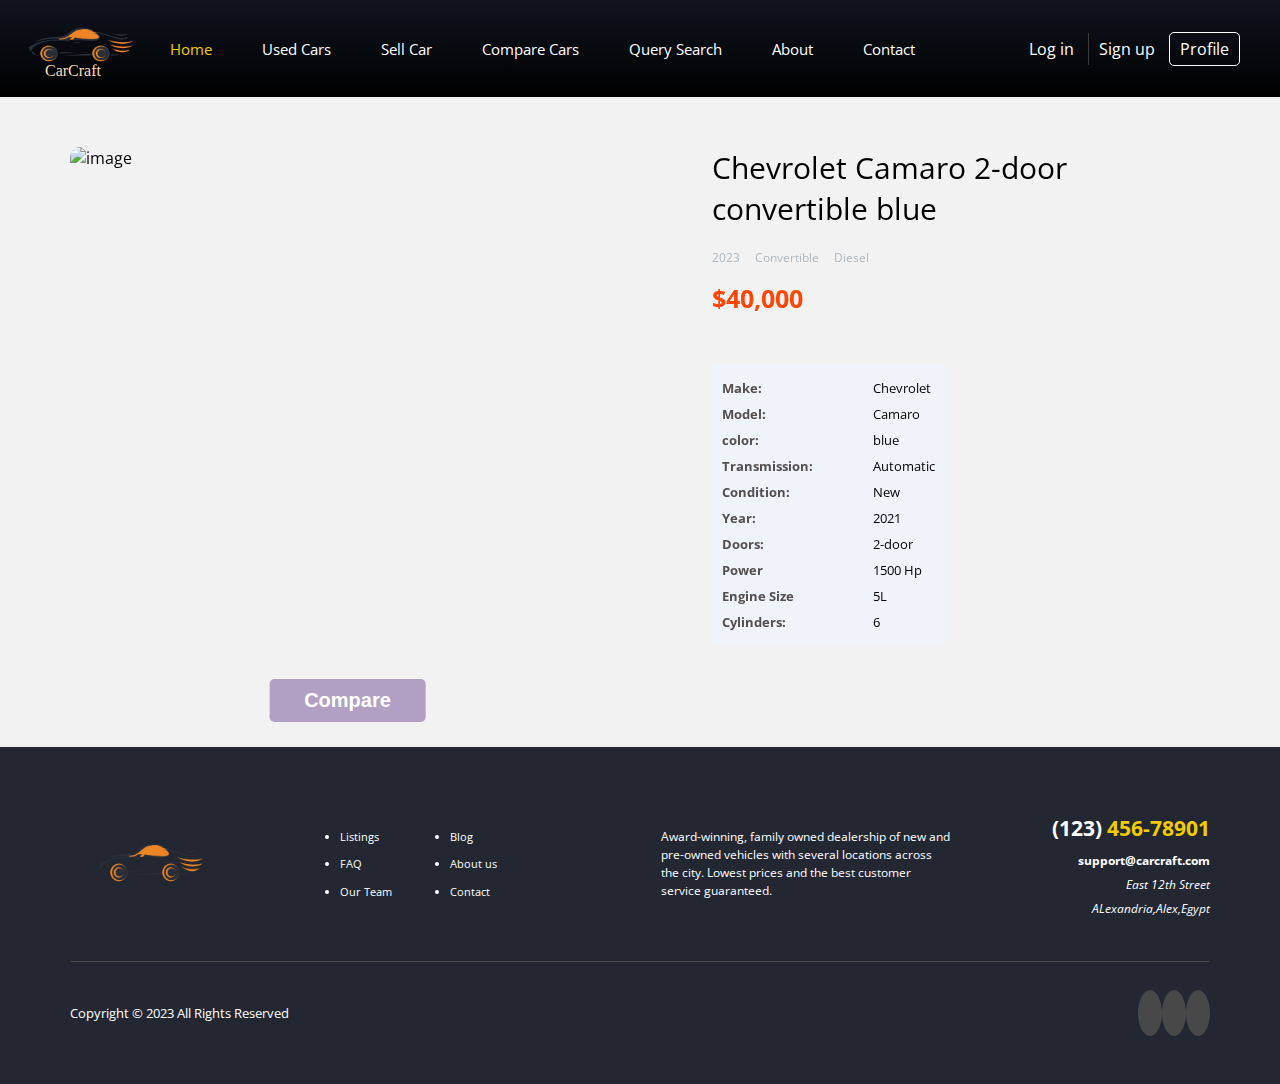
==== commit cdc7fc9c: "Upload The Design" ====
--- a/car-view.html
+++ b/car-view.html
@@ -5,6 +5,7 @@
   <meta charset="UTF-8">
   <meta http-equiv="X-UA-Compatible" content="IE=edge">
   <meta name="viewport" content="width=device-width, initial-scale=1.0">
+  <link rel="logo" href="images/favpng_sports-car-logo.png" type="image/icon type">
   <title>Car DSS Project</title>
   <!-- Render all elements normally -->
   <link rel="stylesheet" href="css/normalize.css">
@@ -98,7 +99,7 @@
   <div class="footer">
     <div class="container">
       <div class="content">
-        <img src="images/logo.png" alt="">
+        <img src="images/favpng_sports-car-logo.png" alt="">
         <ul>
           <li>Listings</li>
           <li>Blog</li>
--- a/css/cars.css
+++ b/css/cars.css
@@ -451,18 +451,22 @@
   margin-bottom: 15px;
 }
 
-.home .box .search-box .price select {
-  width: fit-content;
+.home .box .search-box .price input {
+  width: 106px;
   padding: 10px 15px;
   margin: 10px -18px;
   font-weight: normal;
   font-size: 12px;
   background-color: unset;
   color: black;
+  border: none;
+  border: 1px solid #3b3b3b;
   border-radius: 6px;
-  outline-color: var(--main-color);
-}
-
+}
+
+.home .box .search-box .price input:focus {
+  border-color: var(--main-color);
+}
 
 .home .box .search-box .search {
   position: absolute;
@@ -491,13 +495,15 @@
   font-size: 25px;
   padding: 11px 10px;
   background-color: #7235eb;
+  background-color: #b29fc4;
   border-radius: 10px;
   cursor: pointer;
   transition: 0.3s;
 }
 
 .home .box .search-box .query:hover {
-  opacity: 0.85;
+  /* opacity: 0.85; */
+  background-color: #7235eb;
 }
 
 /* End Home */
@@ -692,7 +698,7 @@
 }
 
 .used-cars .container .imgs-container .box img {
-  width: 100%;
+  width: 255px;
   border-radius: 5% 5% 0 0;
   transition: 0.5s;
 }
@@ -1035,15 +1041,19 @@
 
 .login-page .login .forget-password {
   font-size: 14px;
-  margin-bottom: 80px;
+  margin-bottom: 60px;
+  margin-top: 20px;
 }
 
 .login-page .login .forget-password a {
-  margin-left: 170px;
+  margin-left: 165px;
   color: black;
+  text-decoration: underline;
 }
 
 .login-page .login input[type=submit] {
+  width: 150px;
+  margin: auto;
   padding: 14px 40px;
   background-color: var(--secondary-color);
   color: white;
@@ -1097,10 +1107,15 @@
   border: none;
 }
 
-
-.signup-page .signup input[type=submit] {
+.signup-page .signup .signup-button {
+  margin-top: 30px;
+}
+
+
+.signup-page .signup .signup-button input[type=submit] {
+  width: 150px;
   padding: 14px 40px;
-  margin-left: 45px;
+  margin-left: 35px;
   background-color: var(--secondary-color);
   color: white;
   border: none;
@@ -1530,23 +1545,15 @@
   background-color: #f2f2f2;
 }
 
-/* .sell-car form .description .main-input {
-  height: 150px;
-  width: 60%;
+.sell-car form .image .info-box input[type=text] {
+  padding: 10px 15px;
   outline: none;
-  padding: 10px;
-  margin: 15px 10px;
-  caret-color: var(--secondary-color);
-} */
-
-
-.sell-car .container input[type=image] {
-  width: 500px;
-  position: absolute;
-  left: 50%;
-  top: 0;
-  transform: translatex(50%);
-  border-radius: 15px;
+  border: none;
+  border-radius: 10px;
+  background-color: #f2f2f2;
+  width: fit-content;
+  width: 50%;
+  cursor: pointer;
 }
 
 .sell-car .container input[type=submit] {
@@ -1775,16 +1782,18 @@
   position: relative;
 }
 
+.car-view .car-card {
+  display: flex;
+}
+
 .car-view .car-card img {
-  width: 50%;
+  width: 700px;
+  height: 500px;
   border-radius: 10px;
 }
 
 .car-view .car-card .car-info {
   margin-left: 50px;
-  position: absolute;
-  left: 50%;
-  top: 0;
 }
 
 .car-view .car-card .car-info h2 {
